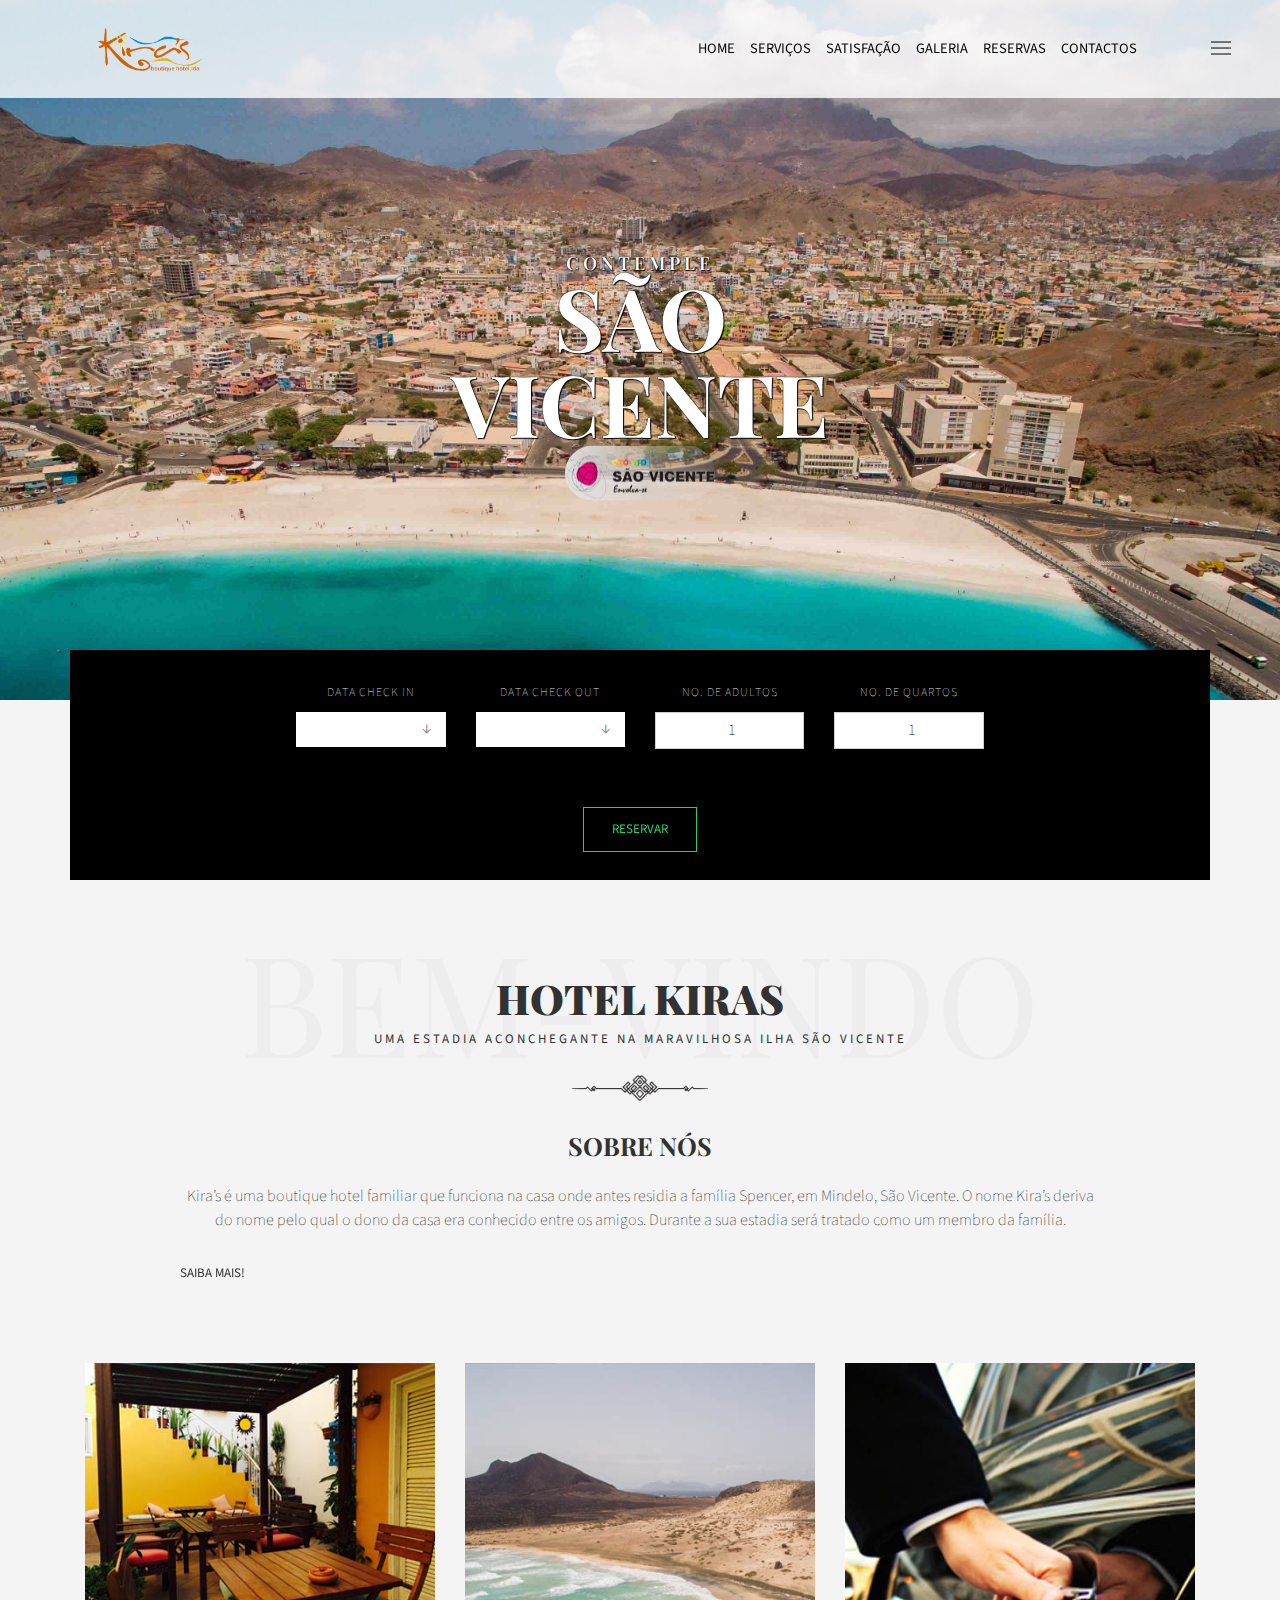
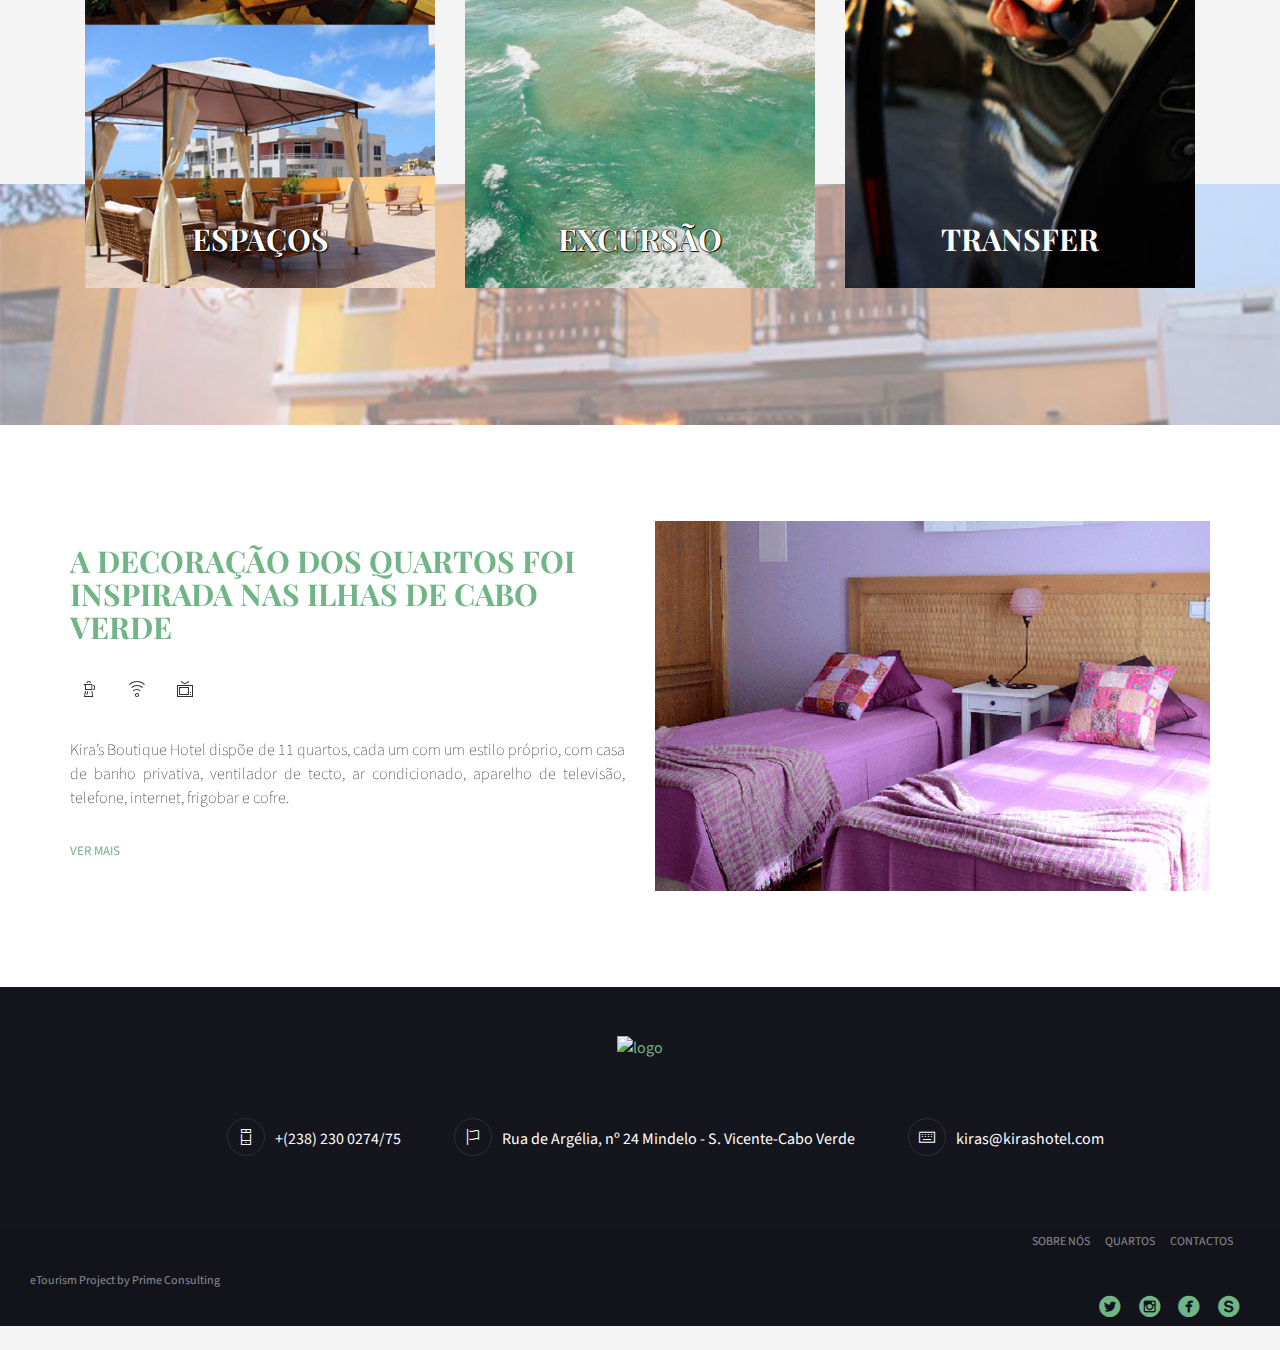
==== index.html @ 7ba2c01b "icon" ====
<!DOCTYPE html>
<html lang="en">
  
<head>
    <meta http-equiv="Content-Type" content="text/html;charset=UTF-8">
    <meta charset="utf-8">
    <title>HOTEL KIRA'S- Home</title>
    <meta name="apple-mobile-web-app-capable" content="yes">
    <meta name="viewport" content="width=device-width, initial-scale=1.0, maximum-scale=1.0, user-scalable=no">
    <!-- icon -->
    <link rel="icon" href="img/k.ico">
    <meta name="HandheldFriendly" content="true">
    <meta name="apple-touch-fullscreen" content="yes">
    <!-- FAVICON-->
    <link rel="apple-touch-icon" sizes="57x57" href="assets/favicon/apple-touch-icon-57x57.html">
    <link rel="apple-touch-icon" sizes="60x60" href="assets/favicon/apple-touch-icon-60x60.html">
    <link rel="apple-touch-icon" sizes="72x72" href="assets/favicon/apple-touch-icon-72x72.html">
    <link rel="apple-touch-icon" sizes="76x76" href="assets/favicon/apple-touch-icon-76x76.html">
    <link rel="apple-touch-icon" sizes="114x114" href="assets/favicon/apple-touch-icon-114x114.html">
    <link rel="apple-touch-icon" sizes="120x120" href="assets/favicon/apple-touch-icon-120x120.html">
    <link rel="apple-touch-icon" sizes="144x144" href="assets/favicon/apple-touch-icon-144x144.html">
    <link rel="apple-touch-icon" sizes="152x152" href="assets/favicon/apple-touch-icon-152x152.html">
    <link rel="apple-touch-icon" sizes="180x180" href="assets/favicon/apple-touch-icon-180x180.html">
    <link rel="manifest" href="assets/favicon/manifest.html">
    <meta name="msapplication-TileColor" content="#da532c">
    <meta name="msapplication-TileImage" content="../assets/favicon/mstile-144x144.png">
    <meta name="msapplication-config" content="http://andrewch.eu/assets/favicon/browserconfig.xml">
    <meta name="theme-color" content="#ffffff">
    <!-- Google Fonts-->
    <link href="http://fonts.googleapis.com/css?family=Playfair+Display:400,400italic,700" rel="stylesheet" type="text/css">
    <link href="http://fonts.googleapis.com/css?family=Source+Sans+Pro:200,400,700" rel="stylesheet" type="text/css">
    <!-- OWLSLIDER-->
    <link rel="stylesheet" href="assets/js/libs/owl.carousel.2.0.0-beta.2.4/css/owl.carousel.css" type="text/css" media="all" data-module="owlslider">
    <link rel="stylesheet" href="assets/js/libs/owl.carousel.2.0.0-beta.2.4/css/owl.theme.default.css" type="text/css" media="all" data-module="owlslider">
    <!-- ANIMATE.CSS LIBRARY-->
    <link rel="stylesheet" href="assets/css/libs/animate.min.css" type="text/css" media="all">
    <!-- ICON WEB FONTS-->
    <!-- HEADER SCRIPTS	-->
    <script type="text/javascript" src="assets/js/libs/modernizr.custom.48287.js"></script>
    <!-- MAIN STYLESHEETS-->
    <link rel="stylesheet" href="assets/css/theme_custom_bootstrap.min.css" type="text/css" media="all">
    <link rel="stylesheet" href="assets/css/style.css" type="text/css" media="all">
    <link rel="stylesheet" href="assets/css/f.css">
	
    <script>
      function googleTranslateElementInit() {
        new google.translate.TranslateElement({
          pageLanguage: 'pt',
          layout: google.translate.TranslateElement.InlineLayout.SIMPLE
        }, 'google_translate_element');
      }
    </script>
	
  </head>
  <body style="">
    <div id="page_wrapper">
      <div class="header click_menu transparent">
        <!-- =========================== HEADER ==========================-->
        <div class="mainbar">     
          <div class="container-fluid">
            <div class="logo visible-lg" style="padding-left: 5em"><a href="index.html" class="brand"><img src="img/logo.png" alt="logo"></a></div> <div class="logo hidden-lg"><a href="index.html" class="brand"><img src="img/logo.png" style="padding-left: 40px" alt="logo"></a></div>
            <div class="nav_and_tools nav_right uppercase transparent">    
              <nav class="primary_nav">
                <ul class="nav">
                  <li><a href="index.html">Home</a></li>
				          <li><a href="servicos-list.html">Serviços</a></li>
				          <li><a href="satisfacao.html">Satisfação</a></li>
                  <li><a href="gallery.html">Galeria</a></li>
				          <li><a href="reservas.html">Reservas</a></li>
                  <li><a href="contact.html" style="margin-right: 10px">Contactos</a></li>
				          <li><div id="google_translate_element" style="margin-left: 30px; margin-right: 85px"></div></li>
                </ul>
              </nav>
            </div>
          <a class="menu-toggler"><span class="title"></span><span class="lines"></span></a>
          </div>
        </div>
        <!-- END======================== HEADER ==========================-->
      </div>
      <div class="head_panel">
        <!-- ============================ SLIDER ==========================-->
        <div class="slider_wrapper">
          <div id="head_panel_slider" class="owl-carousel">
            <!-- ============================ SLIDE ==========================-->
            <div class="stretchy-wrapper ratio_slider">
              <div style="background-image: url(img/g1.jpg);" aria-hidden="true" class="item dark_section">
                <div class="container">
                  <div class="caption caption_elegant text-center">
                    <div class="inner animated fadeIn">
                      <div class="t2 uppercase t">Contemple</div>
                      <div class="t1 t">SÃO VICENTE</div>
          						<div><img src="img/saovicente.png" alt="Image" class="center-block shade"></div>
                    </div>
                  </div>

   
                </div>
              </div>
            </div>
            <!-- END========================= SLIDE ==========================-->
            <!-- ============================ SLIDE ==========================-->
            <div class="stretchy-wrapper ratio_slider">
              <div style="background-image: url(img/g2.jpg);" aria-hidden="true" class="item dark_section">
                <div class="container">
                  <div class="caption caption_elegant text-center">
                    <div class="inner animated fadeIn">
                      <div class="t2 uppercase t">VISIT </div>
                      <div class="t1 t">MINDELO</div>
                      <div class="t2 uppercase t">Hotel Kira's</div>
                      <br>
					            <div><img src="img/saovicente.png" alt="Image" class="center-block shade"></div>
                    </div>
                  </div>
                </div>
              </div>
            </div>
            <!-- END========================= SLIDE ==========================-->
          </div>
        </div>
        <!-- END========================= SLIDER ==========================-->
      </div>
      <!-- END========================= HEAD PANEL ==========================	 -->
      <div class="main">           
        <div class="container">
          <section class="no_padding dark_section booking-form">
            <div class="row">
              <div class="col-md-10 col-md-offset-1">
                <form class="booking_form" action="reservas.html">
                  <div class="col-md-10 col-md-offset-1 text-center">
                    <div class="col-md-3 small_screen_margin_top">
                      <div class="form-group">
                        <label>Data check in</label><i class="arrow-down"></i>
                        <input type="text" placeholder="" id="date_check_in" style="background-color: white">
                      </div>
                    </div>
                    <div class="col-md-3 small_screen_margin_top">
                      <div class="form-group">
                        <label>Data check out</label><i class="arrow-down"></i>
                        <input type="text" placeholder="" id="date_check_out" style="background-color: white">
                      </div>
                    </div>
					<div class="col-md-3 small_screen_margin_top">
                      <div class="form-group">
                        <label>No. de Adultos</label><i class="arrow-down"></i>
						<select class="form-control select_2" id="no_adultos" name="no_adultos" required="required" style="background-color: white; color: black;">
							  <option>1</option>
							  <option>2</option>
							  <option>3</option>
							  <option>4</option>
							  <option>5</option>
						</select>
                      </div>
                    </div>
					<div class="col-md-3 small_screen_margin_top">
                      <div class="form-group">
                        <label>No. de Quartos</label><i class="arrow-down"></i>
						<select class="form-control" id="no_adultos" name="no_adultos" required="required" style="background-color: white; color: black;">
							  <option>1</option>
							  <option>2</option>
							  <option>3</option>
							  <option>4</option>
							  <option>5</option>
						</select>
                      </div>
                    </div>
                  </div>
                  <div class="col-md-12 small_screen_margin_top text-center">
					  <button type="submit">RESERVAR</button>
				  </div>
                </form>
              </div>
            </div>
          </section>
        </div>
        <section class="light_section">
          <div class="container">
            <div class="col-md-12 text-center">
              <div class="section_header overlay"><span>BEM-VINDO</span>
                <h1>HOTEL KIRAS</h1>
                <p>UMA ESTADIA ACONCHEGANTE NA MARAVILHOSA ILHA SÃO VICENTE</p><img src="assets/images/decoration-1.png" alt="Image">
              </div>
            </div>
            <div class="col-md-10 col-md-offset-1 text-center margin_bottom">
				<div class="text_block">
					<h3>SOBRE NÓS</h3>
					<p class="text-center">Kira’s é uma boutique hotel familiar que funciona na casa onde antes residia a família Spencer, em Mindelo, São Vicente. O nome Kira’s deriva do nome pelo qual o dono da casa era conhecido entre os amigos. Durante a sua estadia será tratado como um membro da família. </p>
					<p class="text-justify"><a href="about.html" class="btn btn-link">Saiba Mais!</a></p>
				 </div>
            </div>

            <!-- -->
            <div class="col-md-4 negative_margin_bottom small_screen_margin_top">
              <div class="entry"><a href="servicos-list.html"><img src="img/servicos/insf1.jpg" alt="Image">
                  <div class="entry_title">
                    <h2 class="t">ESPAÇOS</h2>
                  </div>
                  <div class="entry_paragraph">
                    <p class="t">O Hotel dispõe de espaços de lazer onde os hóspedes podem apanhar sol ou saborear uma bebida</p>
                  </div></a></div>
            </div>

            <!-- -->
            <div class="col-md-4 negative_margin_bottom small_screen_margin_top">
      				<div class="entry"><a href="servicos-list.html"><img src="img/servicos/excu1.jpg" alt="Image">
      					<div class="entry_title">
      						<h2 class="t">EXCURSÃO</h2>
      					</div>
      					<div class="entry_paragraph">
      						<p class="t">O estabelecimento providencia excursões e visitas guiadas nas imediações.</p>
      					</div></a>
      				</div>
            </div>

            <!-- -->
            <div class="col-md-4 negative_margin_bottom small_screen_margin_top">
      				<div class="entry">
      					<a href="servicos-list.html"><img src="img/servicos/transfer1.jpg" alt="Image">
      						<div class="entry_title">
      							<h2>TRANSFER</h2>
      						</div>
      						<div class="entry_paragraph">
      							<p>Fazemos transfers Hotel/Aeroporto.</p>
      						</div></a>
      				</div>
            </div>

          </div>
        </section>
        <section style="background-image: url(img/banners/banner_0.jpg)" class="white_section">
          <div class="container">
            <div class="row">
              <div class="col-md-12 text-center margin_top">
                <div class="text_block">
                </div>
              </div>
            </div>
          </div>
        </section>
        <section class="white_section">
          <div class="container">
            <div id="myCarousel" class="carousel slide" data-ride="carousel" >
				<div class="carousel-inner" role="listbox">
					<div class="item active">
						<div class="row">
							<div class="col-md-6">
								<div class="text_block">
								  <h2> <a href="room-list.html">A decoração dos quartos foi inspirada nas ilhas de Cabo Verde</a></h2>
								  <div class="rooms_margin_custom_1"><i data-toggle="tooltip" data-placement="bottom" title="This room has Cafe Bar" class="icon icon-Espresso"></i><i data-toggle="tooltip" data-placement="bottom" title="This room has WiFI" class="icon icon-Signal"></i><i data-toggle="tooltip" data-placement="bottom" title="This room has Cable TV" class="icon icon-TV"></i></div>
								  <p class="text-justify">Kira’s Boutique Hotel dispõe de 11 quartos, cada um com um estilo próprio, com casa de banho privativa, ventilador de tecto, ar condicionado, aparelho de televisão, telefone, internet, frigobar e cofre.</p><a href="room-list.html" class="btn btn-link">VER MAIS</a>
								</div>
							</div>
							<div class="col-md-6">
								<a href="room-list.html">
									<img class="img-responsive center-block visible-lg-block visible-md-block" src="img/quartos/q1.jpg" style="width: 100%;" alt="First slide">
									<img class="img-responsive center-block visible-sm-block visible-xs-block" src="img/quartos/q2.jpg" style="width: 100%; height: 100%" alt="First slide">
								</a>
							</div>
						</div>
					</div>
					<div class="item">
						<div class="row">
							<div class="col-md-6">
								<div class="text_block">
								  <h2> <a href="room-list.html">A decoração dos quartos foi inspirada nas ilhas de Cabo Verde</a></h2>
								  <div class="rooms_margin_custom_1"><i data-toggle="tooltip" data-placement="bottom" title="This room has Cafe Bar" class="icon icon-Espresso"></i><i data-toggle="tooltip" data-placement="bottom" title="This room has WiFI" class="icon icon-Signal"></i><i data-toggle="tooltip" data-placement="bottom" title="This room has Cable TV" class="icon icon-TV"></i></div>
								  <p class="text-justify">Kira’s Boutique Hotel dispõe de 11 quartos, cada um com um estilo próprio, com casa de banho privativa, ventilador de tecto, ar condicionado, aparelho de televisão, telefone, internet, frigobar e cofre.</p><a href="room-list.html" class="btn btn-link">VER MAIS</a>
								</div>
							</div>
							<div class="col-md-6">
								<a href="room-list.html">
									<img class="img-responsive center-block visible-lg-block visible-md-block" src="img/quartos/q2.jpg" style="width: 100%; " alt="First slide">
									<img class="img-responsive center-block visible-sm-block visible-xs-block" src="img/quartos/q2.jpg" style="width: 100%; height: 100%" alt="First slide">
								</a>
							</div>
						</div>      
					</div>
				</div>
			</div><!-- /.carousel -->
          </div>
        </section>
      </div>
      <!-- ============================ FOOTER ============================-->
    <footer class="footer undefined">
        <div class="container-fluid">
          <div class="row">
            <div class="col-md-12 padding_top padding_bottom text-center"><a href="index.html"><img src="img/logos.png" alt="logo" width="100"></a>
              <div class="text_block">
              </div>
              <div class="text_block margin_top">
                <div class="footer_block"><i class="icon icon-Phone margin_left_custom_1"></i>+(238) 230 0274/75</div>
                <div class="footer_block"><i class="icon icon-Flag margin_left_custom_1"></i>Rua de Argélia, nº 24 Mindelo - S. Vicente-Cabo Verde</div>
                <div class="footer_block"><i class="icon icon-Keyboard margin_left_custom_1"></i>kiras@kirashotel.com</div>
              </div>
            </div>
          </div>
          <div class="row">
            <div class="col-md-12 copyright_content vcenter">
              <div class="col-md-4">
                <div class="copyright small_screen_text_center">
                  <p>eTourism Project by Prime Consulting</p>
                </div>
              </div>
              <div class="col-md-4"></div>
              <div class="col-md-4 text-right small_screen_text_center">
                <div class="widget_footer_menu"><a href="about.html">SOBRE NÓS</a><a href="room-list.html">QUARTOS</a><a href="contact.html">CONTACTOS</a></div>
                <div class="social"><a href="#" title="circletwitterbird" class="symbol"></a><a href="#" title="circleinstagram" class="symbol"></a><a href="#" title="circlefacebook" class="symbol"></a><a href="#" title="circleskype" class="symbol"></a></div>
              </div>
            </div>
          </div>
        </div>
      </footer>
      <div class="secondary_nav_widgetized_area"> 
        <aside class="widget widget_text">
          <a href="about.html"><h4>SOBRE NÓS</h4>
          <div class="textwidget text-justify">
            Com uma localização excelente na capital cultural de Cabo Verde, Cidade do Mindelo, Kira´s proporciona-lhe uma experiência única num ambiente de charme, decorado com temas relacionados com a cultura cabo-verdiana
          </div></a>
          <div class="text_block">
            <div><i class="icon icon-Phone"></i>+(238) 230 0274/75</div>
            <div><i class="icon icon-Flag"></i>Rua de Argélia, nº 24 Mindelo - S. Vicente - Cabo Verde</div>
            <div><i class="icon icon-Keyboard"></i>kiras@kirashotel.com</div>
          </div>
        </aside>
        <div class="col-md-12">
          <div class="secondary_widgetized_area_copyright small_screen_text_center">
            <p>eTourism Project by Prime Consulting</p>
          </div>
        </div>
      </div>
    </div>
    <!-- ==================== SCRIPTS | CONFIG ====================-->
    <script type="text/javascript" src="assets/js/config.js" data-module="main-configuration"></script>
    <!-- ==================== SCRIPTS | GLOBAL ====================-->
    <script type="text/javascript" src="assets/js/libs/jquery-2.1.4.js"></script>
    <script type="text/javascript" src="assets/js/libs/bootstrap.js"></script>
    <script type="text/javascript" src="assets/js/libs/wow.js" data-module="wow-animation-lib"></script>
    <script type="text/javascript" src="assets/js/libs/conformity/dist/conformity.js" data-module="equal-column-height"></script>
    <!-- END====================== SCRIPTS ========================-->
    <!-- =================== SCRIPTS | SECTIONS ===================-->
    <script type="text/javascript" src="assets/js/libs/owl.carousel.2.0.0-beta.2.4/owl.carousel.js" data-module="owlslider"></script>
    <script type="text/javascript" src="assets/js/owlslider-init.js" data-module="owlslider"></script>
    <!-- END================ SCRIPTS | SECTIONS ===================-->
    <script type="text/javascript" src="assets/js/libs/moment.js"></script>
    <script type="text/javascript" src="assets/js/libs/bootstrap-datetimepicker.js"></script>
    <!-- ==================== SCRIPTS | INIT ======================-->
    <script type="text/javascript" src="assets/js/theme.js" data-module="main-theme-js"></script>
    <!-- END==================== SCRIPTS | INIT ===================-->
	
	<!-- ======================= Google Translate ====================-->
	<script src="http://translate.google.com/translate_a/element.js?cb=googleTranslateElementInit"></script>
	<!-- END==================== Google Translate ====================-->
	
	<style>
		div#google_translate_element div.goog-te-gadget-simple a.goog-te-menu-value span{color: black}
		div#google_translate_element div.goog-te-gadget-simple{background-color:transparent;}
		div#google_translate_element div.goog-te-gadget-simple{border-left: 0px;}
		div#google_translate_element div.goog-te-gadget-simple{border-right: 0px;}
		div#google_translate_element div.goog-te-gadget-simple{border-bottom: 0px;}
		div#google_translate_element div.goog-te-gadget-simple{border-top: 0px;}
	</style>​​​​​​​​​​​​​​​​​​​​​​​​​​​​​​​​​​​
	
  </body>
</html>
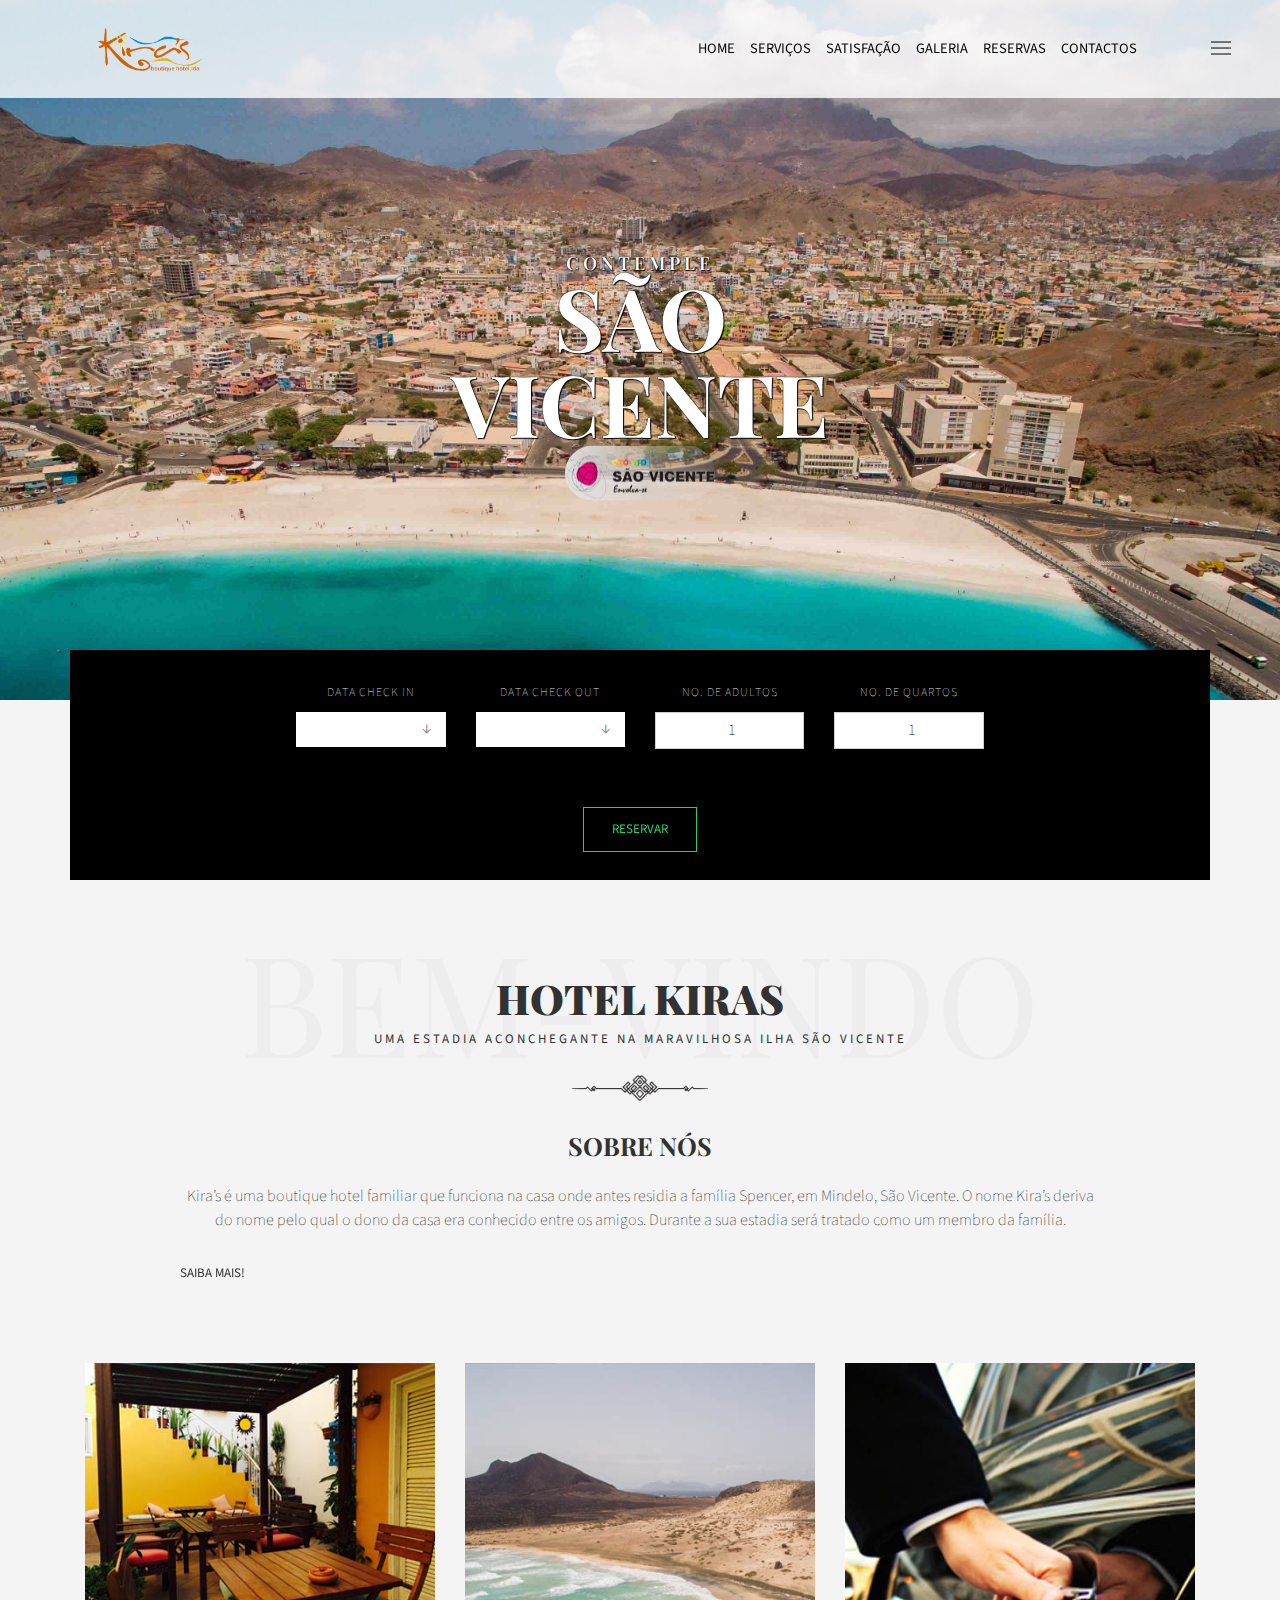
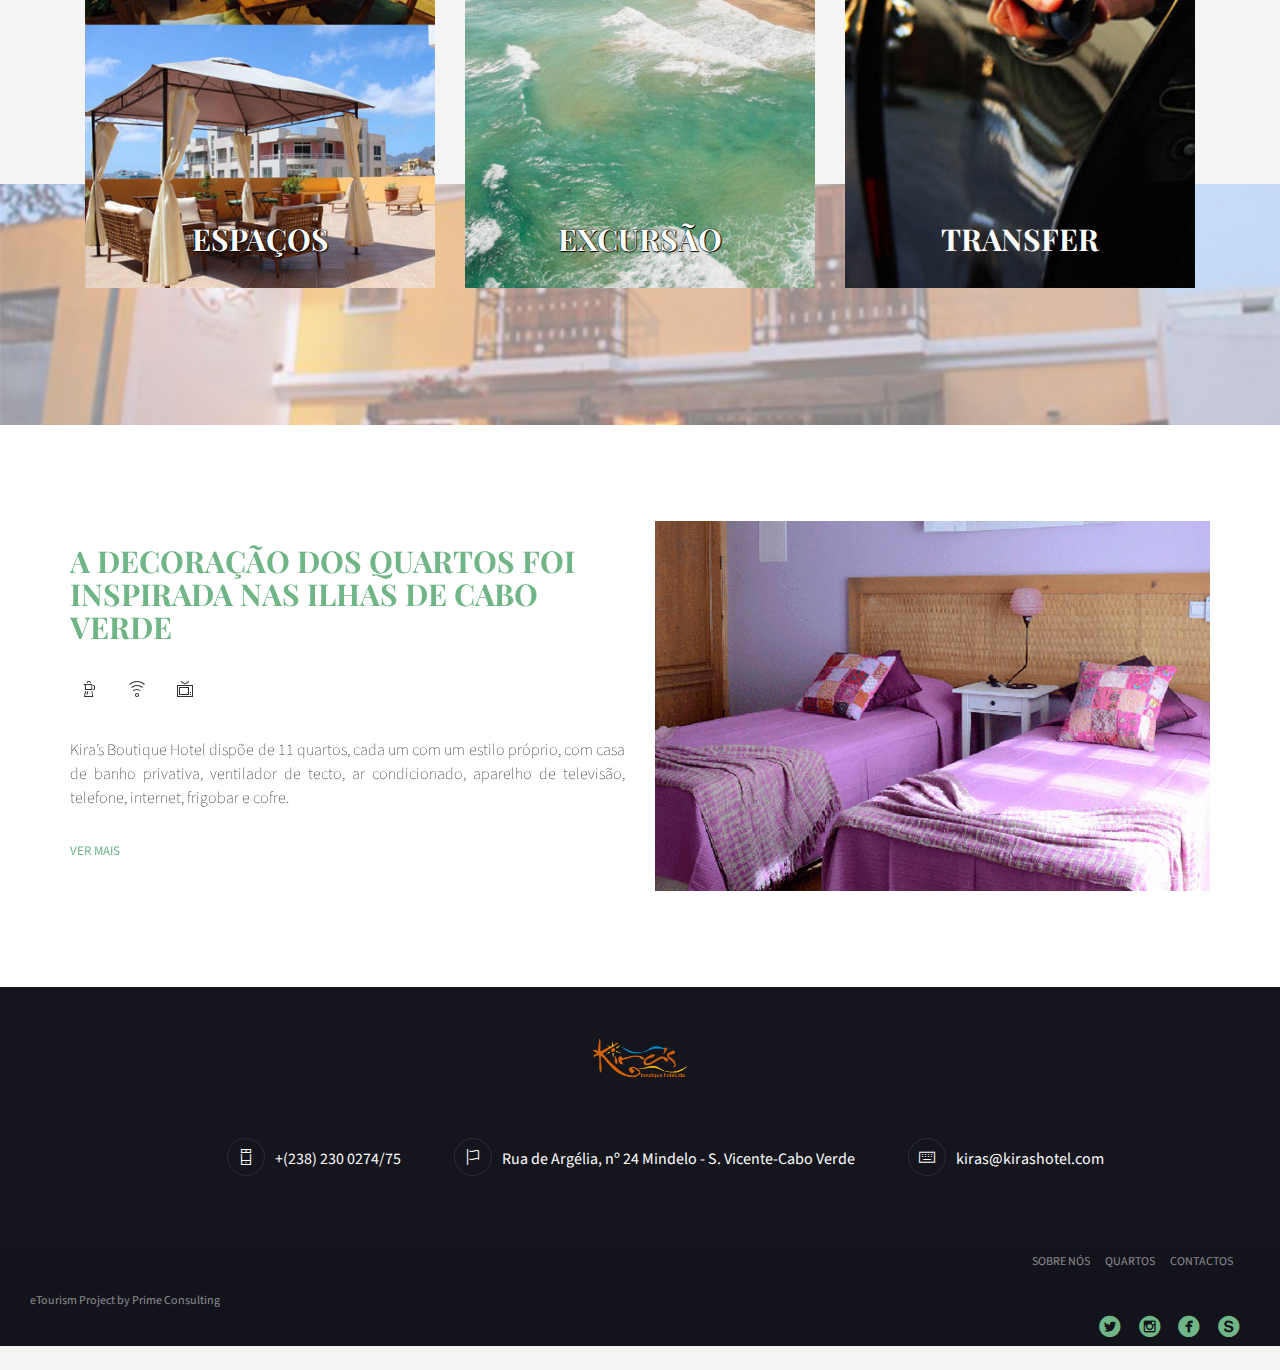
==== commit db6a08a1: "logo" ====
--- a/index.html
+++ b/index.html
@@ -283,7 +283,7 @@
     <footer class="footer undefined">
         <div class="container-fluid">
           <div class="row">
-            <div class="col-md-12 padding_top padding_bottom text-center"><a href="index.html"><img src="img/logos.png" alt="logo" width="100"></a>
+            <div class="col-md-12 padding_top padding_bottom text-center"><a href="index.html"><img src="img/logo.png" alt="logo" width="100"></a>
               <div class="text_block">
               </div>
               <div class="text_block margin_top">
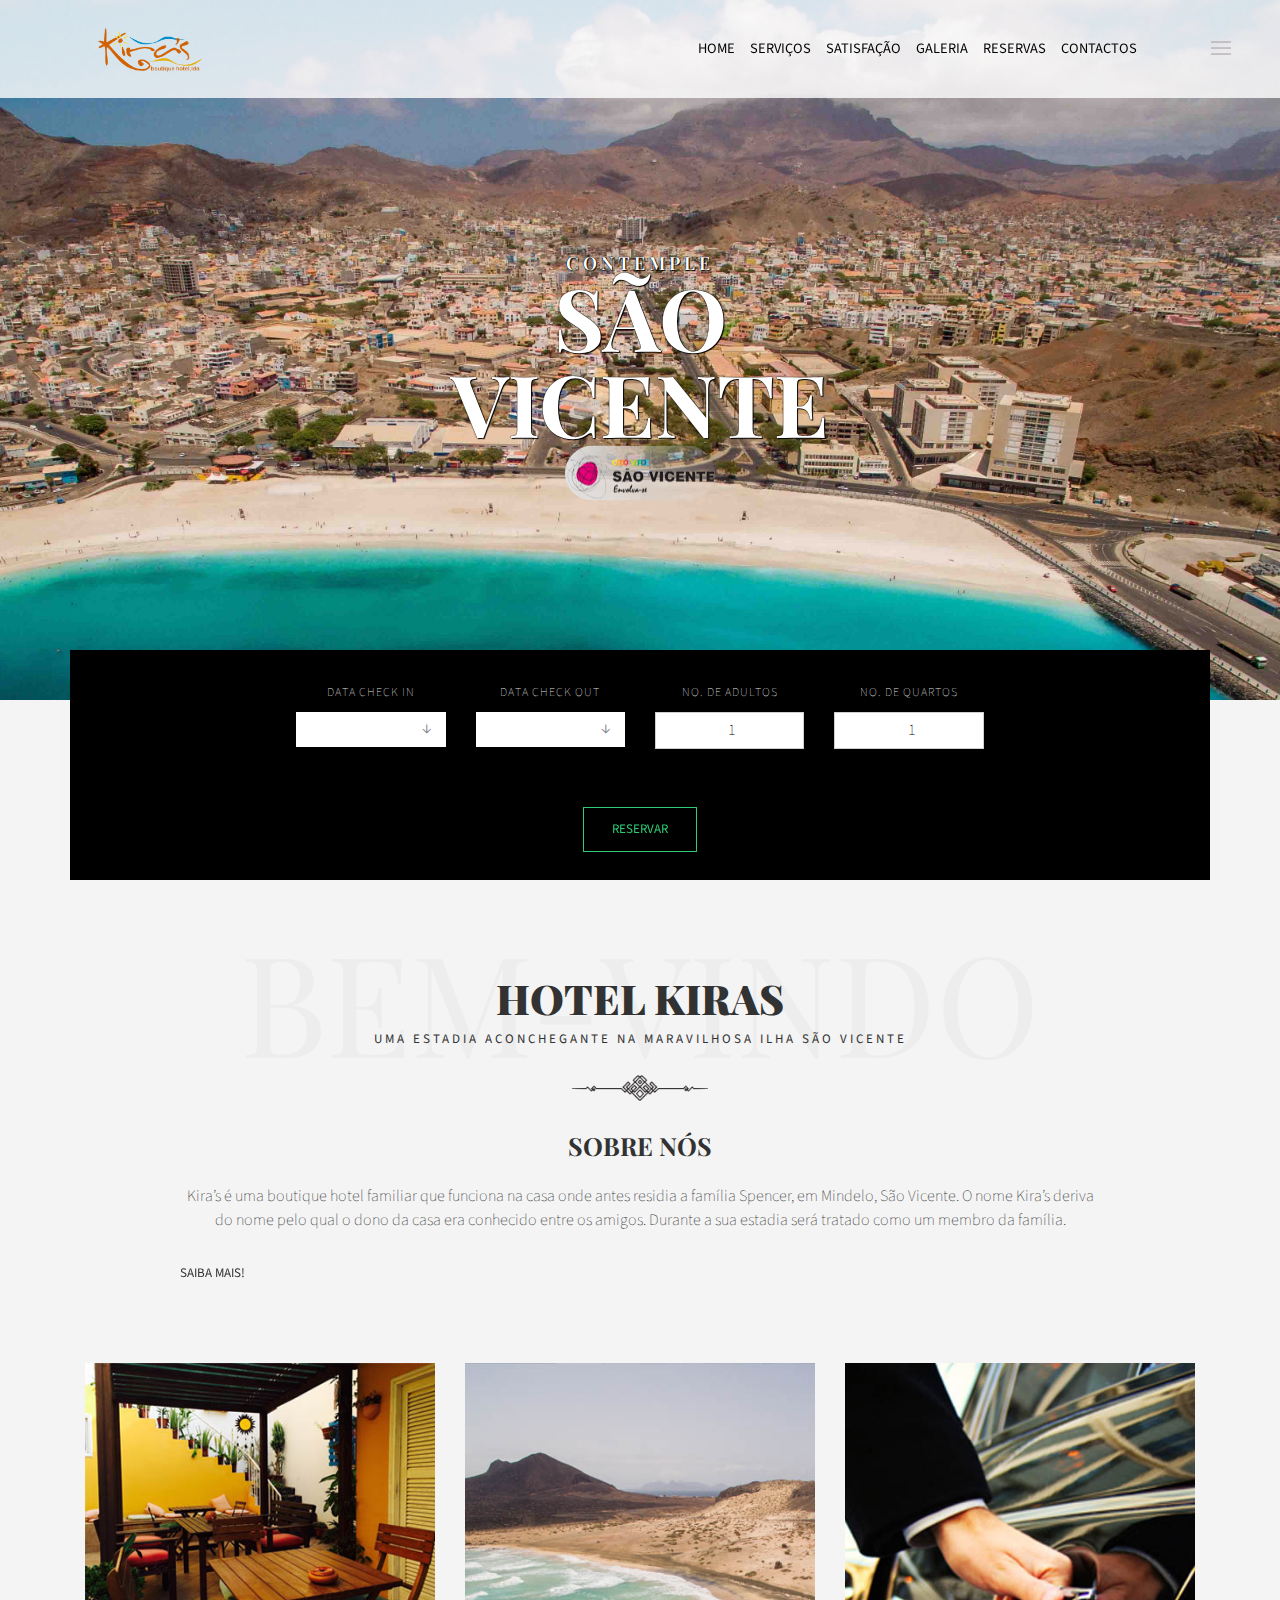
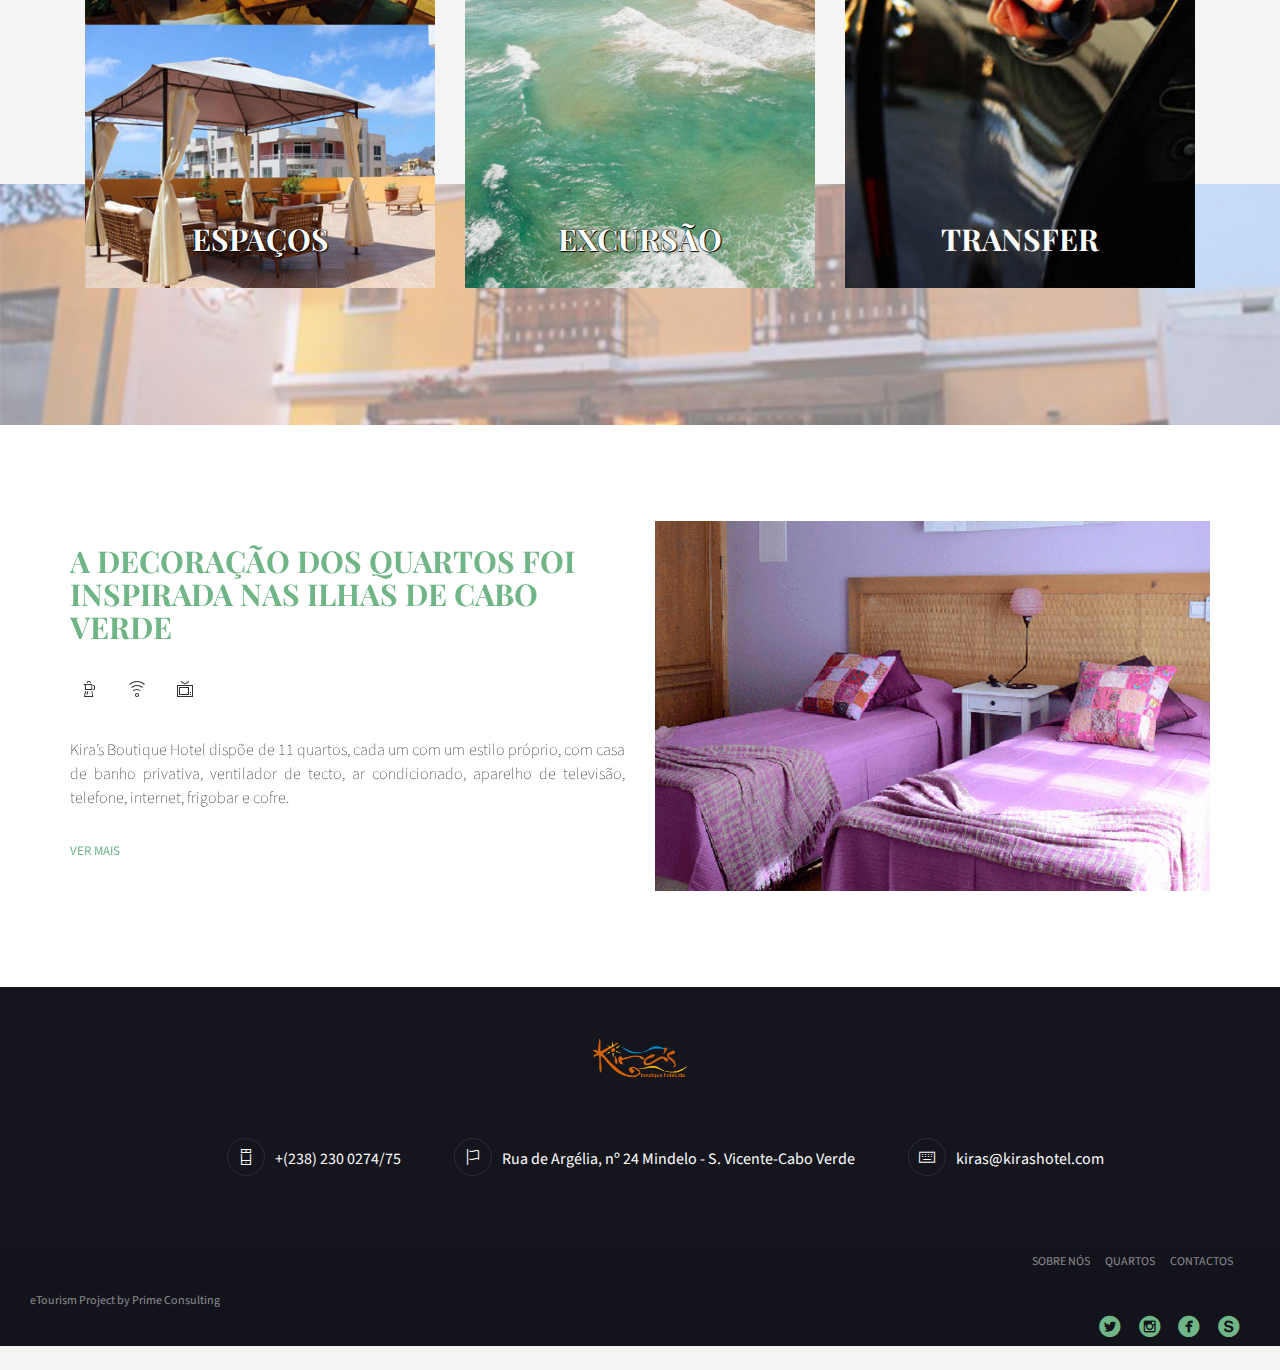
==== commit 105f1a7e: "menu" ====
--- a/index.html
+++ b/index.html
@@ -1,6 +1,5 @@
 <!DOCTYPE html>
 <html lang="en">
-  
 <head>
     <meta http-equiv="Content-Type" content="text/html;charset=UTF-8">
     <meta charset="utf-8">
@@ -351,7 +350,7 @@
 	<!-- END==================== Google Translate ====================-->
 	
 	<style>
-		div#google_translate_element div.goog-te-gadget-simple a.goog-te-menu-value span{color: black}
+		div#google_translate_element div.goog-te-gadget-simple a.goog-te-menu-value span{color:#a69a9a;}
 		div#google_translate_element div.goog-te-gadget-simple{background-color:transparent;}
 		div#google_translate_element div.goog-te-gadget-simple{border-left: 0px;}
 		div#google_translate_element div.goog-te-gadget-simple{border-right: 0px;}
@@ -359,5 +358,20 @@
 		div#google_translate_element div.goog-te-gadget-simple{border-top: 0px;}
 	</style>​​​​​​​​​​​​​​​​​​​​​​​​​​​​​​​​​​​
 	
+
+  <!-- google analytics -->
+
+  <script>
+    (function(i,s,o,g,r,a,m){i['GoogleAnalyticsObject']=r;i[r]=i[r]||function(){
+    (i[r].q=i[r].q||[]).push(arguments)},i[r].l=1*new Date();a=s.createElement(o),
+    m=s.getElementsByTagName(o)[0];a.async=1;a.src=g;m.parentNode.insertBefore(a,m)
+    })(window,document,'script','https://www.google-analytics.com/analytics.js','ga');
+
+    ga('create', 'UA-81807682-27', 'auto');
+    ga('send', 'pageview');
+  </script>
+
+  <!-- end google analytics --> 
+
   </body>
 </html>--- a/assets/css/style.css
+++ b/assets/css/style.css
@@ -2161,7 +2161,7 @@
   cursor: pointer;
   height: 1px;
   width: 20px;
-  background: black;
+  background: #a69a9a;
   position: absolute;
   top: 22.95px;
   display: block;
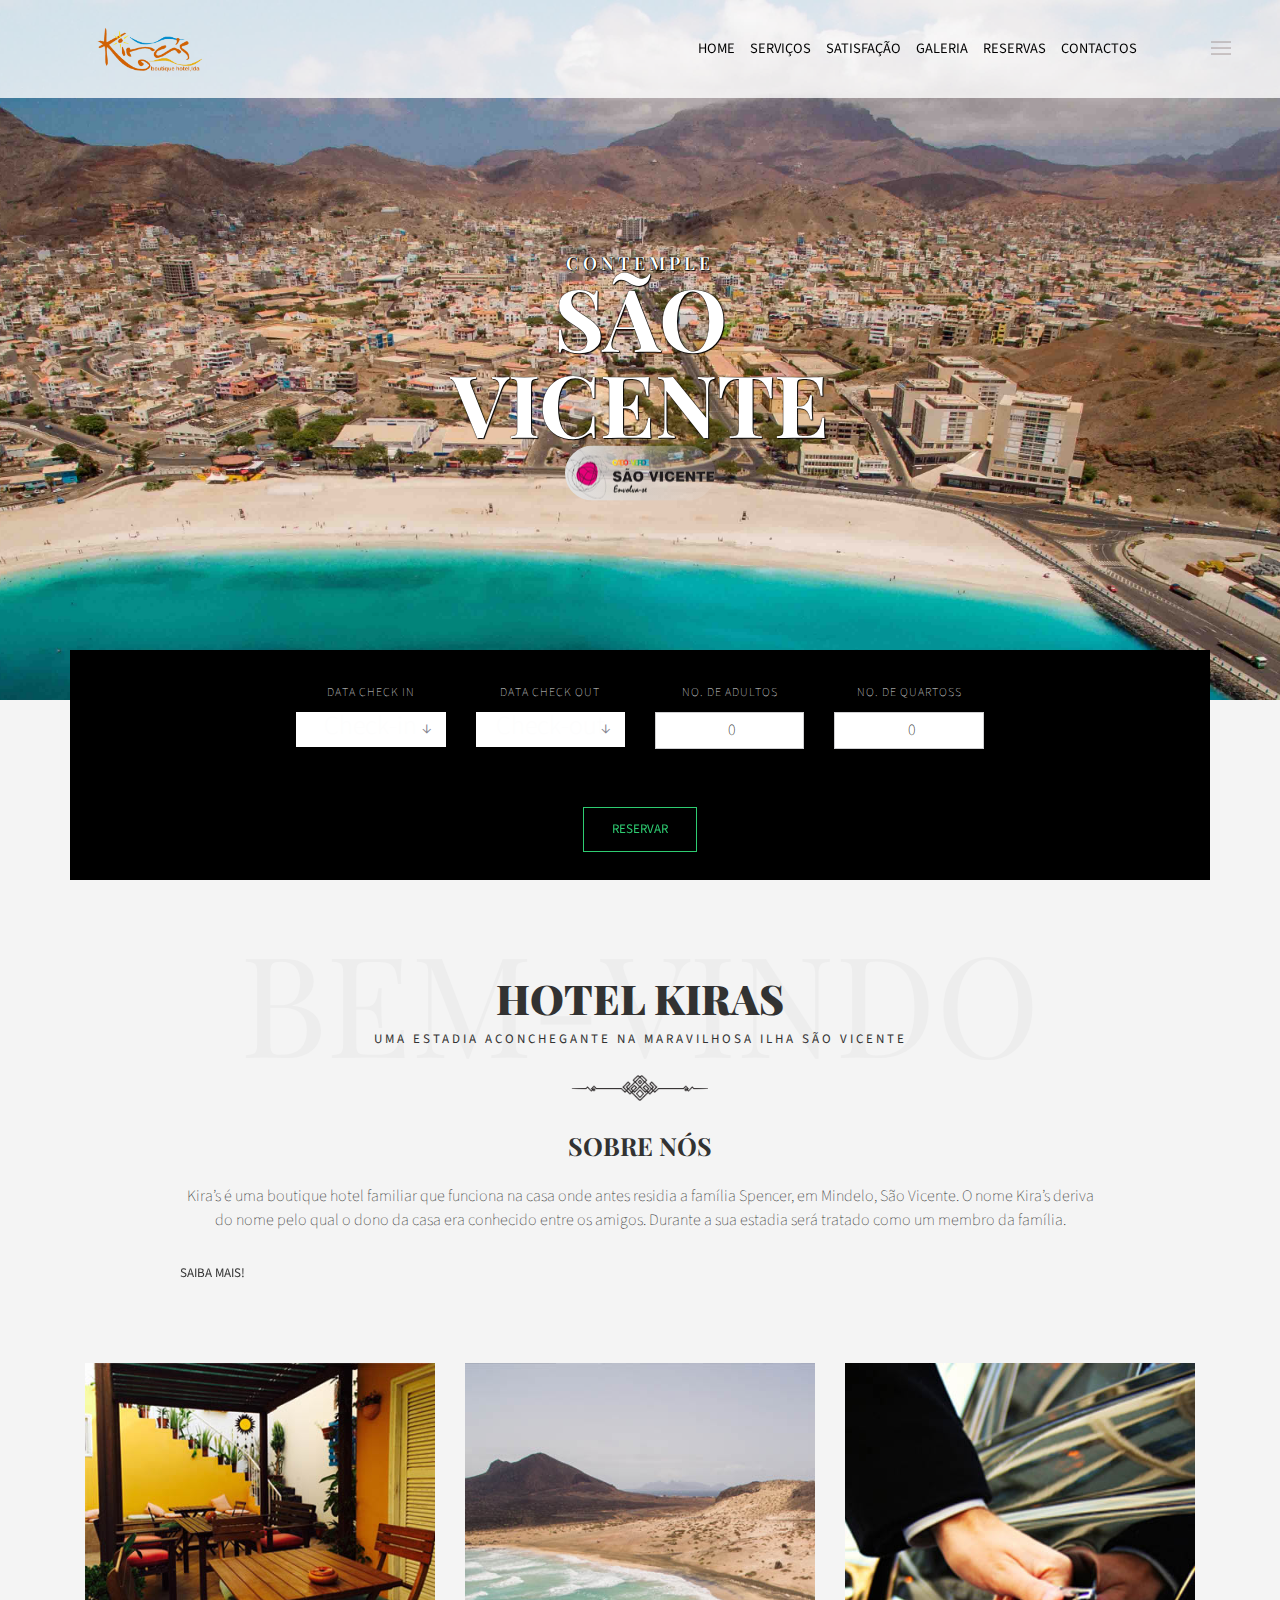
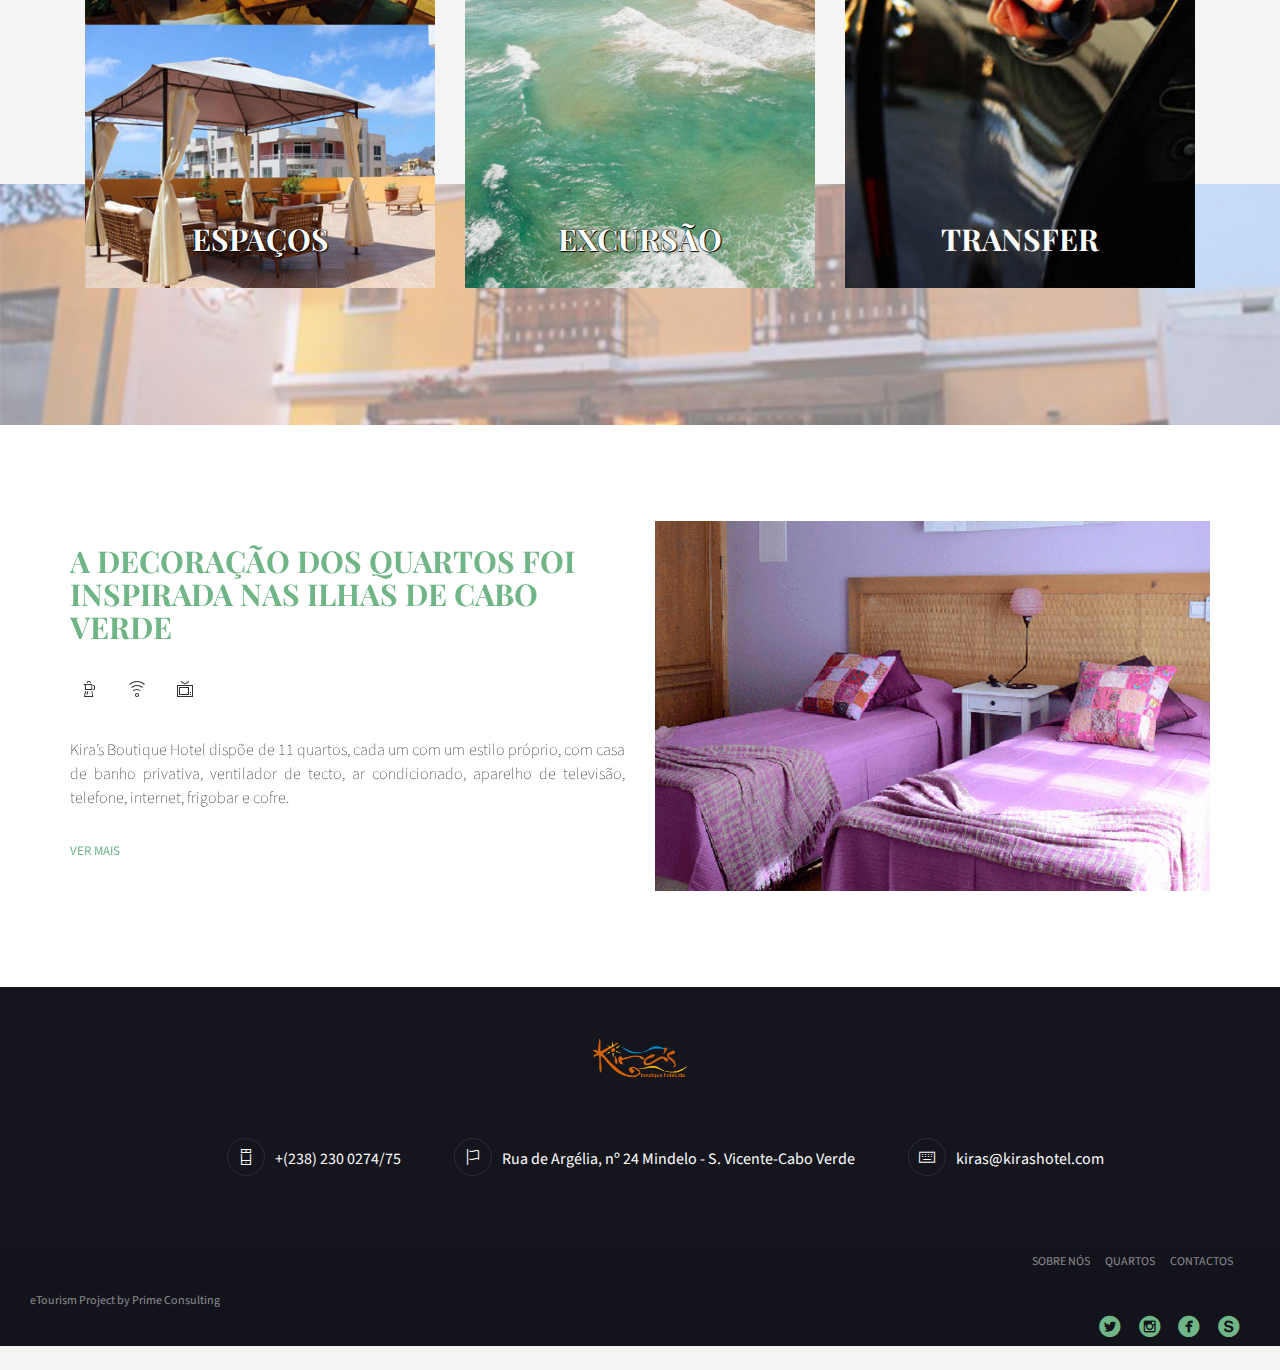
==== commit 8110f29a: "bookinktest" ====
--- a/index.html
+++ b/index.html
@@ -4,6 +4,11 @@
     <meta http-equiv="Content-Type" content="text/html;charset=UTF-8">
     <meta charset="utf-8">
     <title>HOTEL KIRA'S- Home</title>
+
+    <!-- meta helder--> 
+    <meta name="description" content=" HOTEL KIRA'S | Want to visit paradise? Cape Verde is your destination, so come visit our islands. Situated in the coust of Africa, come on enjoy the sun and the fun! Travel to the perfect destination of tourism. Booking in hotels are always available.">
+    <!-- end meta helder-->
+
     <meta name="apple-mobile-web-app-capable" content="yes">
     <meta name="viewport" content="width=device-width, initial-scale=1.0, maximum-scale=1.0, user-scalable=no">
     <!-- icon -->
@@ -65,7 +70,7 @@
 				          <li><a href="servicos-list.html">Serviços</a></li>
 				          <li><a href="satisfacao.html">Satisfação</a></li>
                   <li><a href="gallery.html">Galeria</a></li>
-				          <li><a href="reservas.html">Reservas</a></li>
+				          <li><a href="booking.html">Reservas</a></li>
                   <li><a href="contact.html" style="margin-right: 10px">Contactos</a></li>
 				          <li><div id="google_translate_element" style="margin-left: 30px; margin-right: 85px"></div></li>
                 </ul>
@@ -124,49 +129,60 @@
           <section class="no_padding dark_section booking-form">
             <div class="row">
               <div class="col-md-10 col-md-offset-1">
-                <form class="booking_form" action="reservas.html">
+
+                  <form class="booking_form" action="booking.html" id="theform" name="theform" method="post">
                   <div class="col-md-10 col-md-offset-1 text-center">
+
+
+                    <!-- DATA CHECK IN --> 
                     <div class="col-md-3 small_screen_margin_top">
                       <div class="form-group">
                         <label>Data check in</label><i class="arrow-down"></i>
-                        <input type="text" placeholder="" id="date_check_in" style="background-color: white">
+                        <input type="text" placeholder="Check-in" id="arrival_date" name="arrival_date" style="background-color: white">
                       </div>
                     </div>
+
+                    <!-- DATA CHECK OUT --> 
                     <div class="col-md-3 small_screen_margin_top">
                       <div class="form-group">
                         <label>Data check out</label><i class="arrow-down"></i>
-                        <input type="text" placeholder="" id="date_check_out" style="background-color: white">
+                        <input type="text" placeholder="Check-out" id="departure_date" name="departure_date" style="background-color: white">
                       </div>
+                    </div> 
+
+                    <div class="col-md-3 small_screen_margin_top">
+                        <div class="form-group">
+                            <label>No. de Adultos</label><i class="arrow-down"></i>
+                            <select class="form-control select_2" id="no_adults" name="no_adults" required="required" style="background-color: white">
+                                <option>0</option>
+                                <option>1</option>
+                                <option>2</option>
+                                <option>3</option>
+                                <option>4</option>
+                                <option>5</option>
+                            </select>
+                        </div>
                     </div>
-					<div class="col-md-3 small_screen_margin_top">
-                      <div class="form-group">
-                        <label>No. de Adultos</label><i class="arrow-down"></i>
-						<select class="form-control select_2" id="no_adultos" name="no_adultos" required="required" style="background-color: white; color: black;">
-							  <option>1</option>
-							  <option>2</option>
-							  <option>3</option>
-							  <option>4</option>
-							  <option>5</option>
-						</select>
-                      </div>
+
+                    <div class="col-md-3 small_screen_margin_top">
+                        <div class="form-group">
+                            <label>No. de quartoss</label><i class="arrow-down"></i>
+                            <select class="form-control" id="no_rooms" name="no_rooms" required="required" style="background-color: white">
+                                <option>0</option>
+                                <option>1</option>
+                                <option>2</option>
+                                <option>3</option>
+                            </select>
+                        </div>
                     </div>
-					<div class="col-md-3 small_screen_margin_top">
-                      <div class="form-group">
-                        <label>No. de Quartos</label><i class="arrow-down"></i>
-						<select class="form-control" id="no_adultos" name="no_adultos" required="required" style="background-color: white; color: black;">
-							  <option>1</option>
-							  <option>2</option>
-							  <option>3</option>
-							  <option>4</option>
-							  <option>5</option>
-						</select>
-                      </div>
-                    </div>
+
                   </div>
+
                   <div class="col-md-12 small_screen_margin_top text-center">
-					  <button type="submit">RESERVAR</button>
-				  </div>
-                </form>
+                             <button type="submit" onclick="store()">RESERVAR</button>
+                        </div>
+              </form>
+
               </div>
             </div>
           </section>
@@ -360,7 +376,6 @@
 	
 
   <!-- google analytics -->
-
   <script>
     (function(i,s,o,g,r,a,m){i['GoogleAnalyticsObject']=r;i[r]=i[r]||function(){
     (i[r].q=i[r].q||[]).push(arguments)},i[r].l=1*new Date();a=s.createElement(o),
@@ -370,8 +385,22 @@
     ga('create', 'UA-81807682-27', 'auto');
     ga('send', 'pageview');
   </script>
-
   <!-- end google analytics --> 
+
+    <!-- DATAPICK -->
+  <script>
+    /* Send sotres the check-in and Check-out values to be use for autocompleting the reservation form on another page*/
+    function store(){
+    if (typeof(Storage) !== "undefined") {
+      sessionStorage.setItem("clientCki", document.theform.arrival_date.value);
+      sessionStorage.setItem("clientCko", document.theform.departure_date.value);
+      sessionStorage.setItem("clientAdlt", document.theform.no_adults.value);
+      sessionStorage.setItem("clientRoom", document.theform.no_rooms.value);
+    } else {
+      alert("Sorry! No Web Storage support..")
+    }
+    };
+  </script>
 
   </body>
 </html>--- a/assets/css/style.css
+++ b/assets/css/style.css
@@ -5102,7 +5102,7 @@
   padding: 0px 0px 0px 5px ;
   line-height: 35px;
   background-color: #20202d;
-  color: #fdfdfd;
+  color: black;
   opacity: 1;
   height: auto;
   text-align: center;
